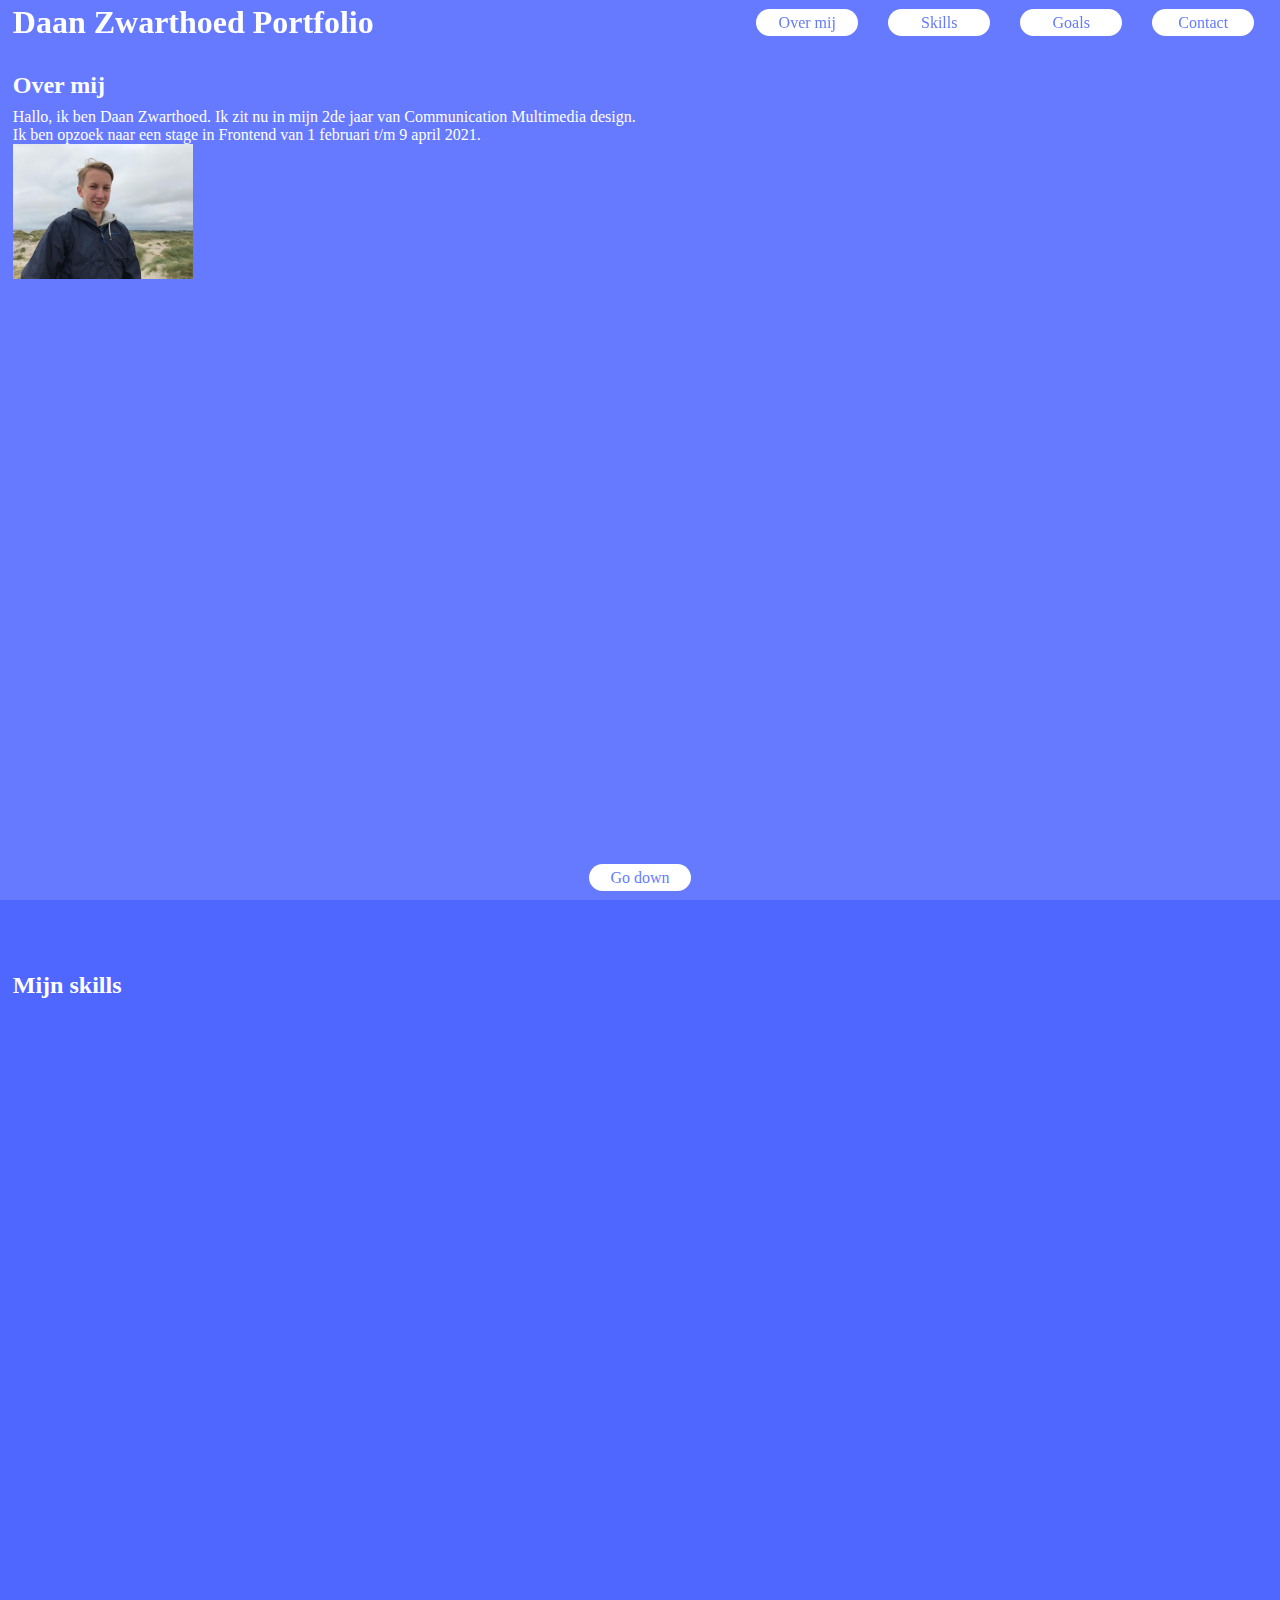
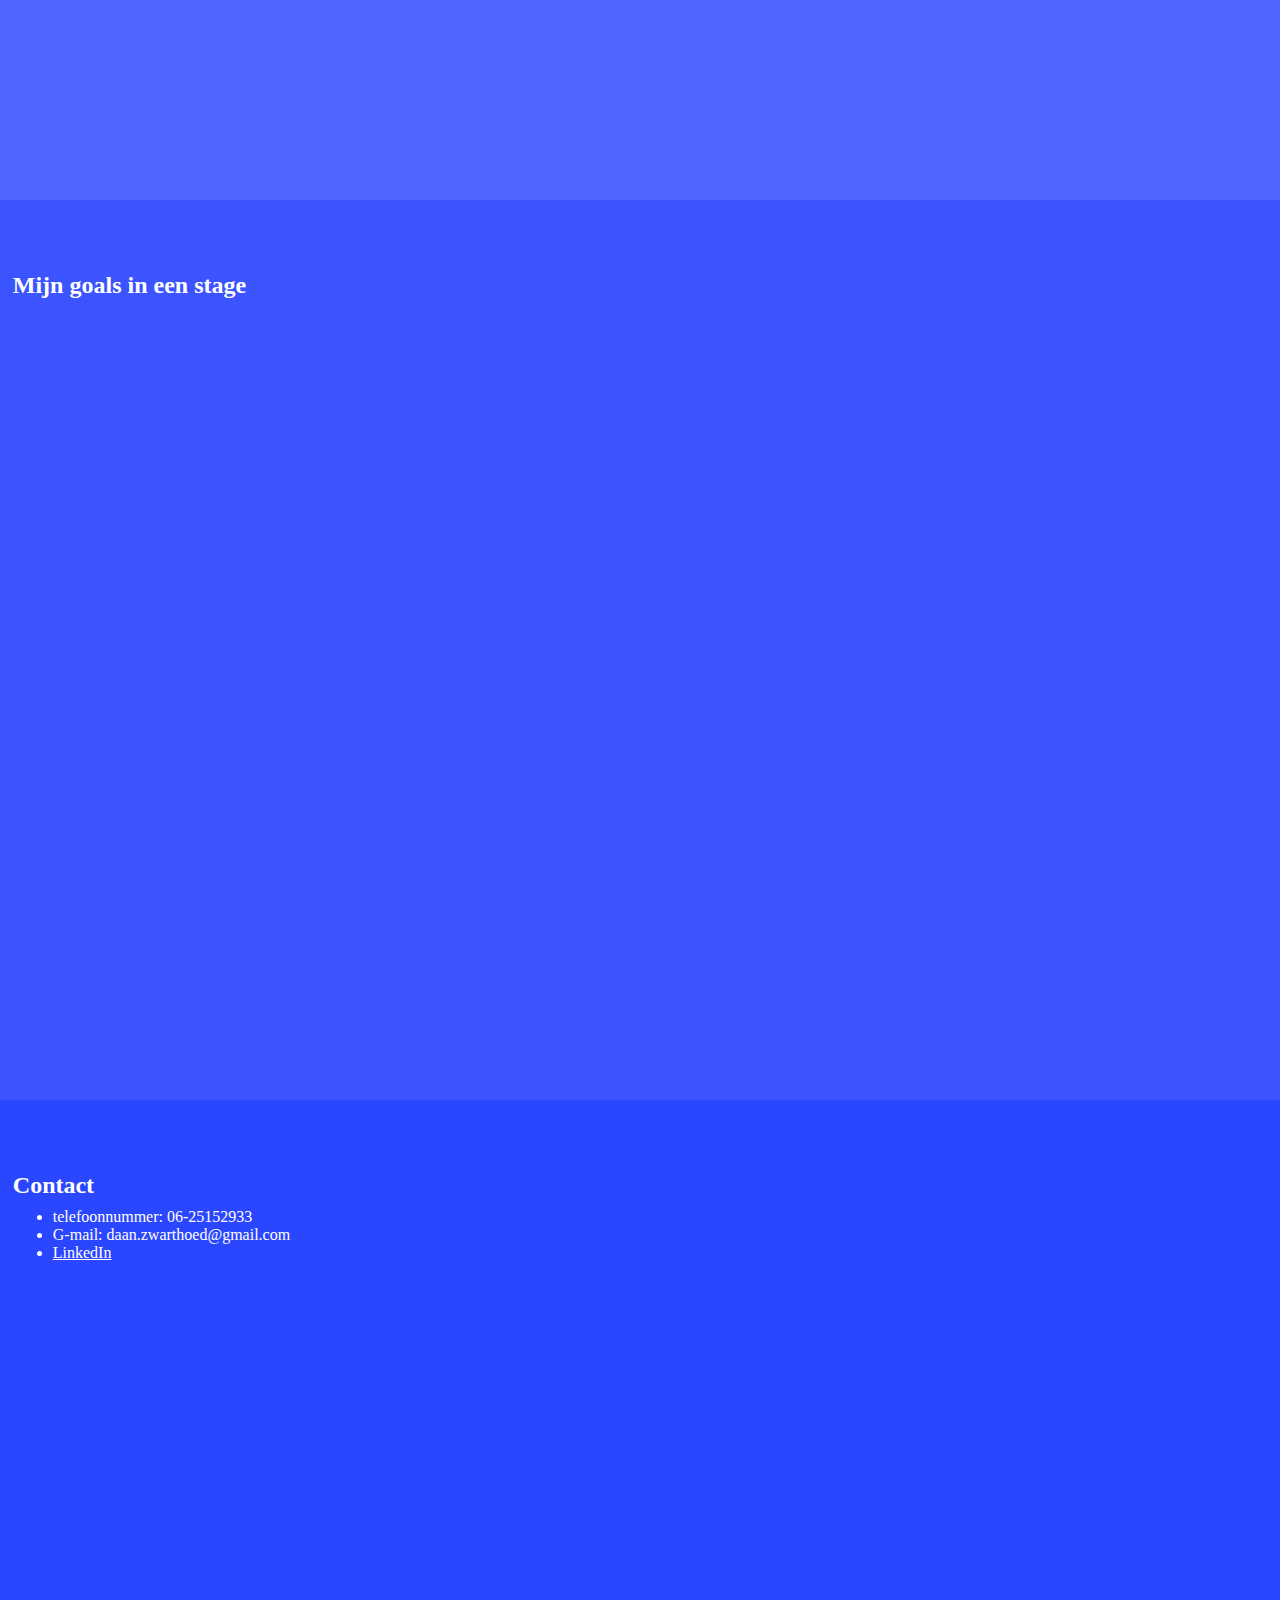
==== index.html @ 3ec0facb "Add files via upload" ====
<!DOCTYPE html>
<html lang="nl">

<head>
  <meta charset="UTF-8">
  <title>Home pagina portfolio</title>
  <link rel="stylesheet" href="css/css.css">
</head>




<body>

  <!-- Begin header -->
  <header>
    <h1>Daan Zwarthoed Portfolio</h1>
    <nav>
      <ul class="navigatie">
        <li class='linkOverMij'>Over mij</li>

        <li class='linkSkills'>Skills</li>

        <li class='linkGoals'>Goals</li>

        <li class='linkContact'>Contact</li>
      </ul>
    </nav>

  </header>

  <!-- Einde header -->

  <!-- Begin main -->
  <main>
    <div class="overMij">
      <div>
        <h2>Over mij</h2>
        <p>Hallo, ik ben Daan Zwarthoed. Ik zit nu in mijn 2de jaar van Communication Multimedia design.
          Ik ben opzoek naar een stage in Frontend van 1 februari t/m 9 april 2021.</p>
      </div>
      <div>
        <img src="images/portfolio-foto.jpg" alt="Foto van Daan Zwarthoed van zomervakantie 2020">
      </div>
    </div>

    <div class="skills">
      <h2>Mijn skills</h2>

    </div>

    <div class="goals">
      <h2>Mijn goals in een stage</h2>
    </div>

    <div class="contact">
      <h2>Contact</h2>

      <ul>
        <li>telefoonnummer: 06-25152933</li>
        <li>G-mail: daan.zwarthoed@gmail.com</li>
        <li><a href="https://www.linkedin.com/in/daan-zwarthoed-1853421bb">LinkedIn</a></li>
      </ul>

    </div>
  </main>
  <!-- Einde header -->

  <!-- Begin footer -->

  <footer>
    <p class="goDown">go down</p>
  </footer>

  <!-- Einde footer -->

</body>

<script src="js/js.js"></script>

</html>
---- css/css.css ----
/*begin algemeen*/
*,
html {
    box-sizing: border-box;
    margin: 0;
color: white;
}

header, footer{
  position: fixed;
  height: 5vh;
  width: 100vw;
}




/*Einde algemeen*/

/* begin header */

header{
  top: 0;
   padding: 1vw;
   padding-left: 1vw;
   display: flex;
   justify-content: space-between;
   align-items: center;
}

nav li{
  display: inline-flex;
  justify-content: center;
    align-items: center;
    background-color: white;
    width: 8vw;
    border-radius: 10vw;
    margin: 1vw;
    height: 3vh;
    color: #667aff;
}

/* einde header */


/* begin div */

main > div {
  padding: 1vw;
  padding-top: 8vh;
  padding-bottom: 8vh;
  height: 100vh;
}

div h2{
  margin-bottom: 1vh;
}

.overMij {
    background-color: #667aff;
}

.skills {
  background-color: #4f66ff;

}

.goals{
  background-color: #3b54ff;

}

.contact{
background-color: #2b46ff;
}

/* einde div */

/* begin over mij */
.overmij{
  display: flex;
  flex-direction: row;
}

.overMij div{
  width: 49vw;
}

.overMij img{
  width: 20vh;
}

/* einde over mij */
/* begin footer */
footer{
  display: flex;
  justify-content: center;
  align-items: center;
  bottom:0;
}

footer p{
  background-color: white;
  width: 8vw;
  border-radius: 10vw;
  margin: 1vw;
  height: 3vh;
  display: flex;
  justify-content: center;
    align-items: center;
}

/* einde footer */

/* begin actief verandert */
.actief{
  color: black;
}

.kleurOverMij{
color: #667aff;
}

.kleurSkills{
color: #4f66ff;
}

.kleurGoals{
color: #3b54ff;
}

.kleurContact{
  color: #2b46ff;
}

/* einde actief verandert */
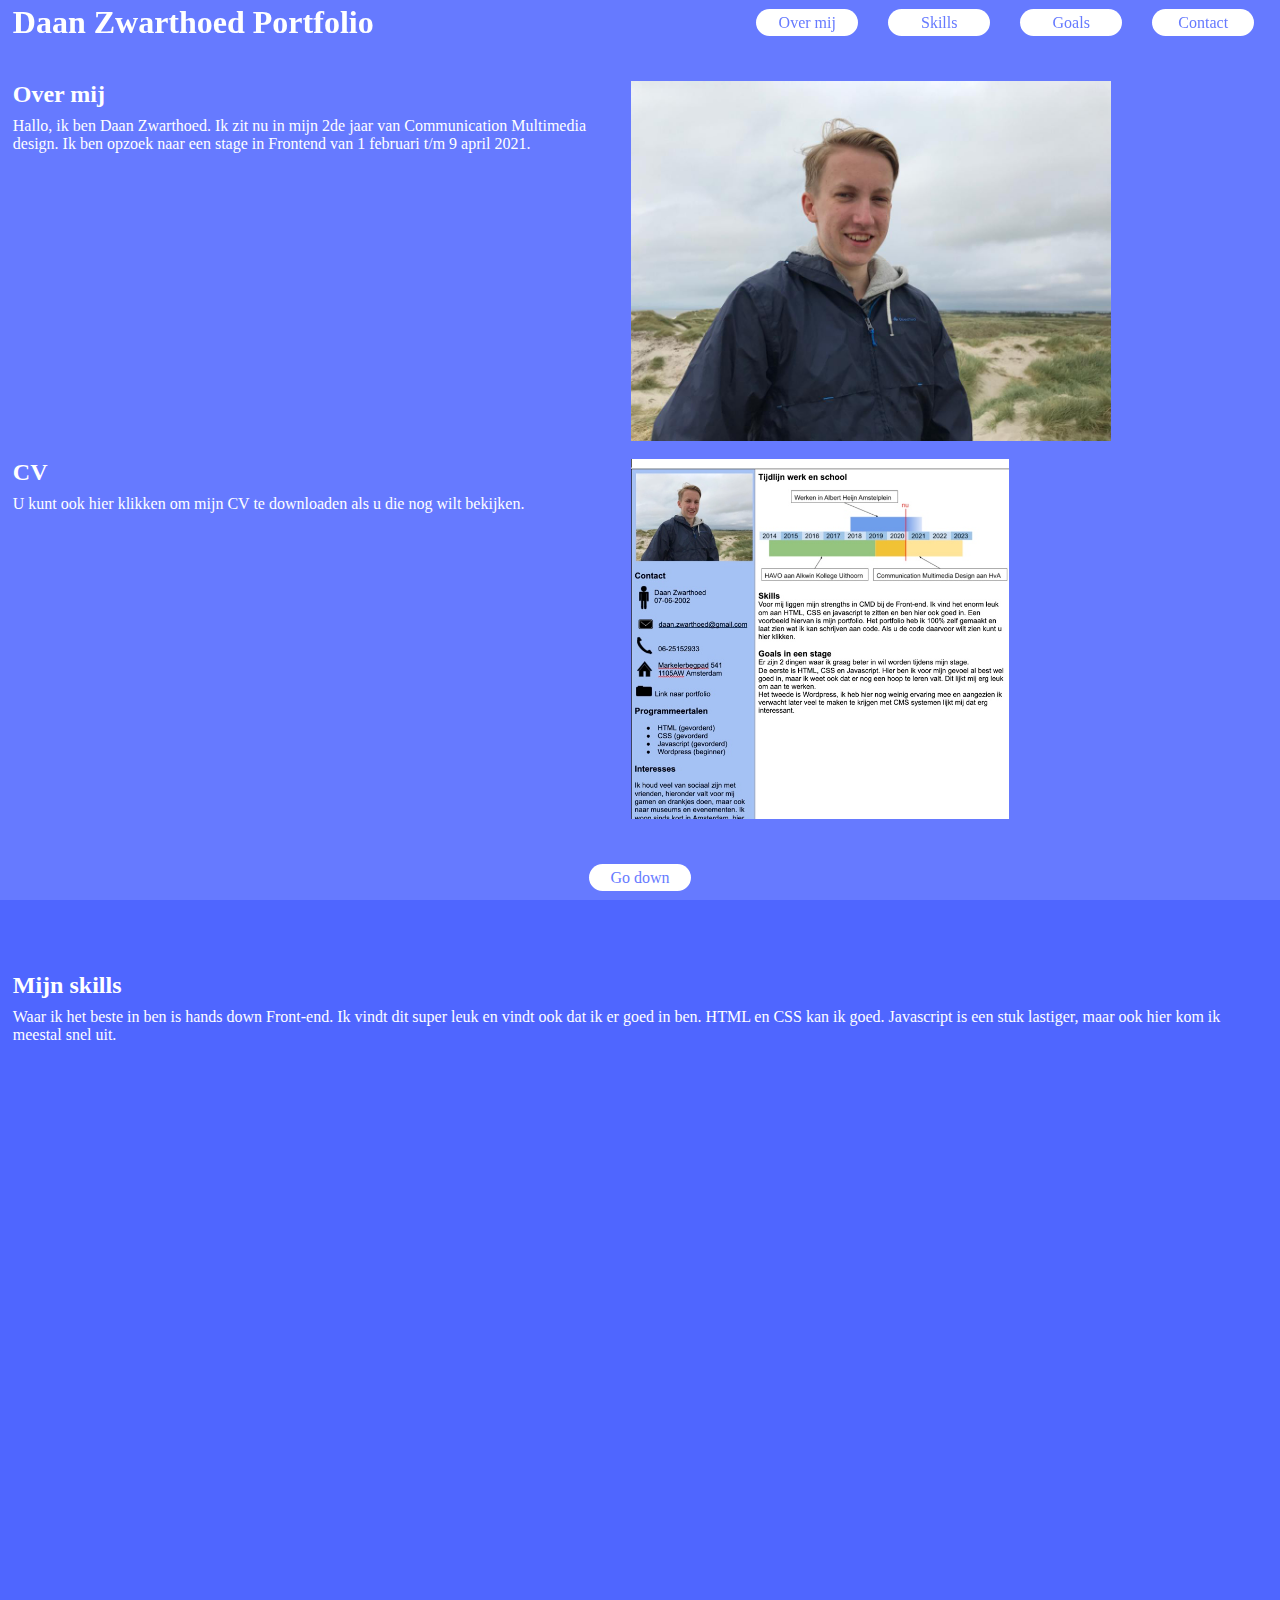
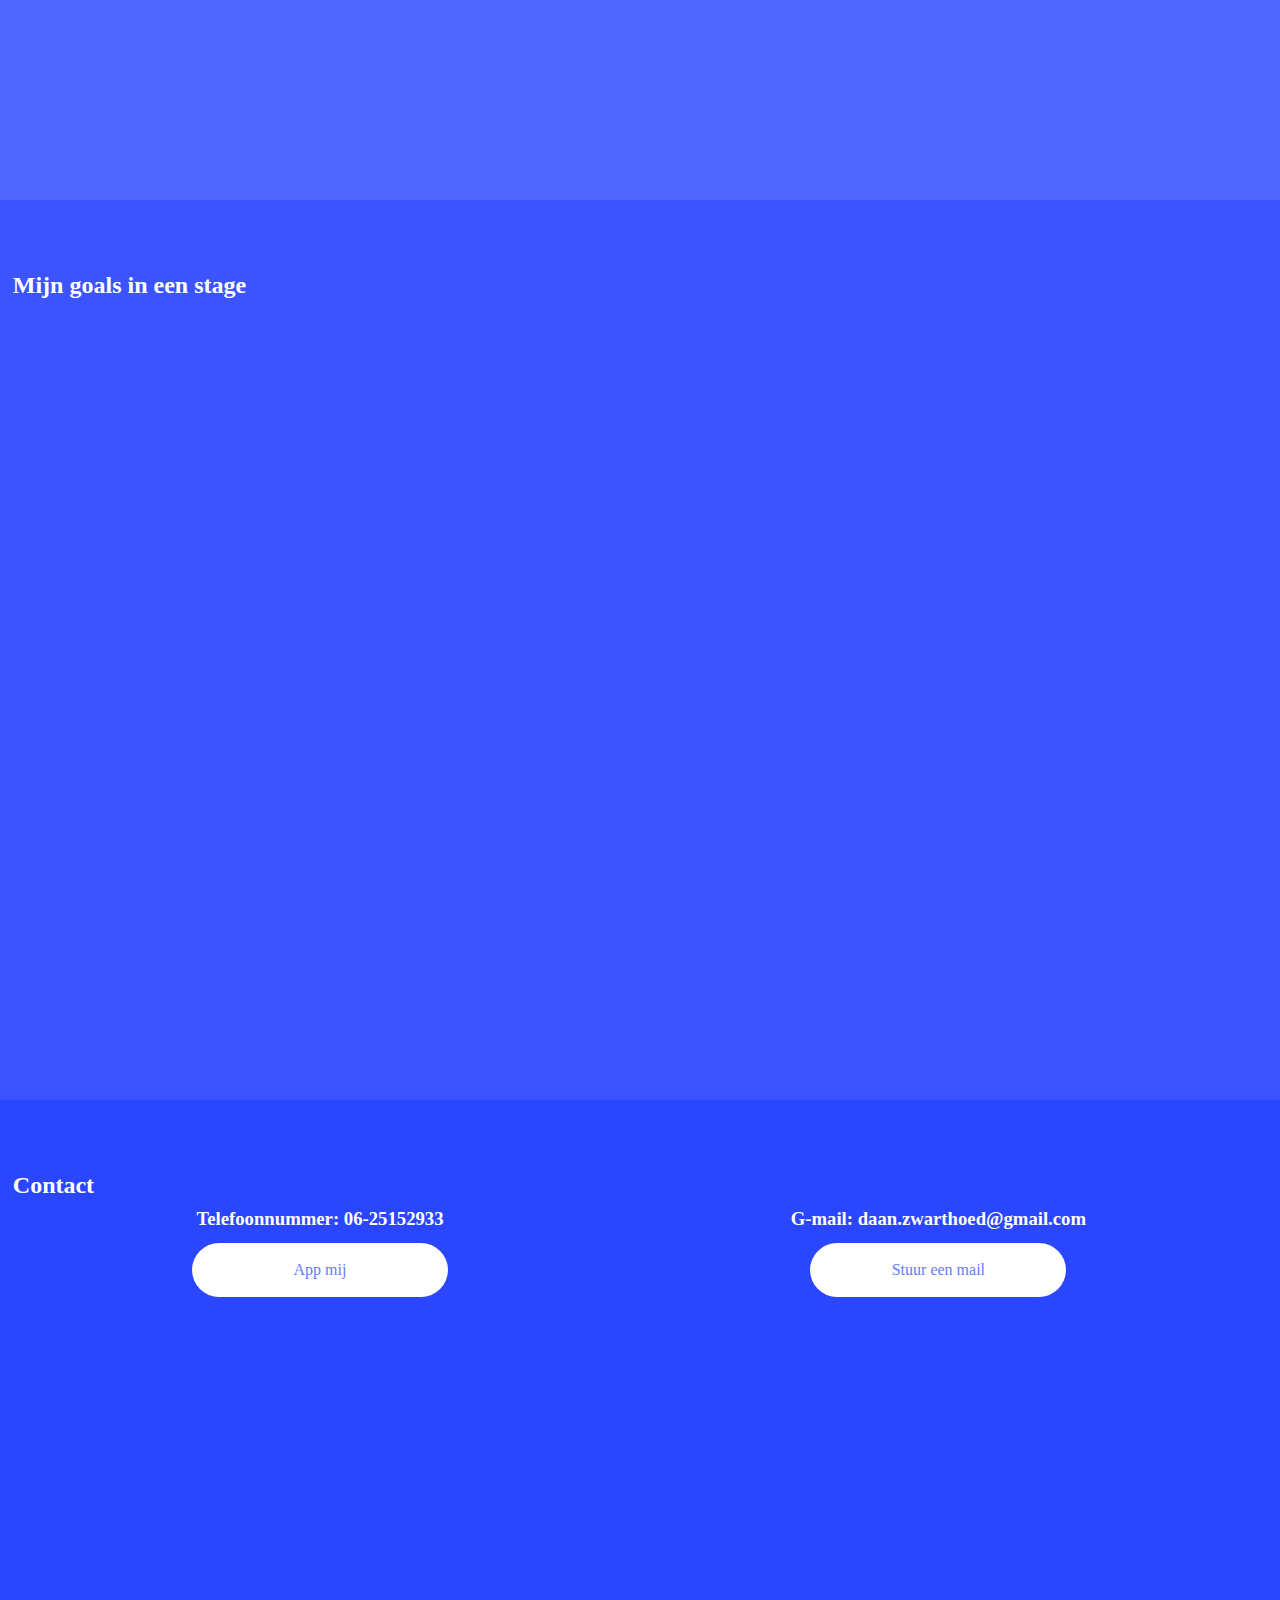
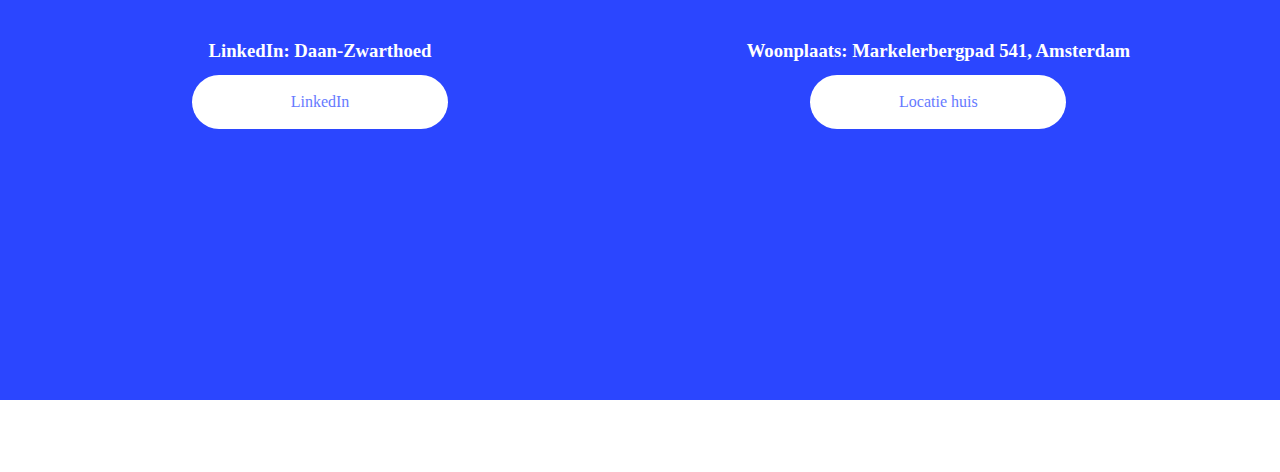
==== commit a05324a1: "Add files via upload" ====
--- a/index.html
+++ b/index.html
@@ -34,19 +34,29 @@
   <!-- Begin main -->
   <main>
     <div class="overMij">
-      <div>
-        <h2>Over mij</h2>
-        <p>Hallo, ik ben Daan Zwarthoed. Ik zit nu in mijn 2de jaar van Communication Multimedia design.
-          Ik ben opzoek naar een stage in Frontend van 1 februari t/m 9 april 2021.</p>
-      </div>
-      <div>
+      <span>
+        <article>
+          <h2>Over mij</h2>
+          <p>Hallo, ik ben Daan Zwarthoed. Ik zit nu in mijn 2de jaar van Communication Multimedia design.
+            Ik ben opzoek naar een stage in Frontend van 1 februari t/m 9 april 2021.</p>
+        </article>
+      </span>
+      <span>
         <img src="images/portfolio-foto.jpg" alt="Foto van Daan Zwarthoed van zomervakantie 2020">
-      </div>
+      </span>
+      <span>
+        <article>
+          <h2>CV</h2>
+          <p>U kunt ook hier klikken om mijn CV te downloaden als u die nog wilt bekijken.</p>
+        </article>
+
+      </span>
+      <span><img src="images/portfolioZelf.jpg"></span>
     </div>
 
     <div class="skills">
       <h2>Mijn skills</h2>
-
+      <p>Waar ik het beste in ben is hands down Front-end. Ik vindt dit super leuk en vindt ook dat ik er goed in ben. HTML en CSS kan ik goed. Javascript is een stuk lastiger, maar ook hier kom ik meestal snel uit.</p>
     </div>
 
     <div class="goals">
@@ -55,12 +65,22 @@
 
     <div class="contact">
       <h2>Contact</h2>
+<span>
+  <h3>Telefoonnummer: 06-25152933</h3>
+<a href="https://wa.link/ng2u4o" target="_blank">App mij</a>
 
-      <ul>
-        <li>telefoonnummer: 06-25152933</li>
-        <li>G-mail: daan.zwarthoed@gmail.com</li>
-        <li><a href="https://www.linkedin.com/in/daan-zwarthoed-1853421bb">LinkedIn</a></li>
-      </ul>
+</span>
+<span>
+  <h3>G-mail: daan.zwarthoed@gmail.com</h3>
+  <a href="mailto:daan.zwarthoed@gmail.com">Stuur een mail</a>
+</span>
+<span>
+  <h3>LinkedIn: Daan-Zwarthoed</h3>
+  <a href="https://www.linkedin.com/in/daan-zwarthoed-1853421bb" target="_blank">LinkedIn</a></span>
+<span>
+  <h3>Woonplaats: Markelerbergpad 541, Amsterdam</h3>
+  <a href="https://www.google.com/maps/place/OurDomain+Amsterdam+South+East/@52.2975543,4.9556101,17z/data=!3m1!4b1!4m5!3m4!1s0x47c60beff7edc3e5:0x28f848dd6a9cc4a!8m2!3d52.2975543!4d4.9577988" target="_blank">Locatie huis</a>
+</span>
 
     </div>
   </main>
--- a/css/css.css
+++ b/css/css.css
@@ -1,105 +1,117 @@
 /*begin algemeen*/
 *,
 html {
-    box-sizing: border-box;
-    margin: 0;
-color: white;
+  box-sizing: border-box;
+  margin: 0;
+  color: white;
 }
 
-header, footer{
+header, footer {
   position: fixed;
   height: 5vh;
   width: 100vw;
 }
 
-
-
-
 /*Einde algemeen*/
-
 /* begin header */
-
-header{
+header {
   top: 0;
-   padding: 1vw;
-   padding-left: 1vw;
-   display: flex;
-   justify-content: space-between;
-   align-items: center;
+  padding: 1vw;
+  padding-left: 1vw;
+  display: flex;
+  justify-content: space-between;
+  align-items: center;
 }
 
-nav li{
+nav li {
   display: inline-flex;
   justify-content: center;
-    align-items: center;
-    background-color: white;
-    width: 8vw;
-    border-radius: 10vw;
-    margin: 1vw;
-    height: 3vh;
-    color: #667aff;
+  align-items: center;
+  background-color: white;
+  width: 8vw;
+  border-radius: 10vw;
+  margin: 1vw;
+  height: 3vh;
+  color: #667aff;
 }
 
 /* einde header */
-
-
 /* begin div */
-
-main > div {
+main>div {
   padding: 1vw;
   padding-top: 8vh;
   padding-bottom: 8vh;
   height: 100vh;
 }
 
-div h2{
+div h2 {
   margin-bottom: 1vh;
 }
 
 .overMij {
-    background-color: #667aff;
+  background-color: #667aff;
 }
 
 .skills {
   background-color: #4f66ff;
-
 }
 
-.goals{
+.goals {
   background-color: #3b54ff;
-
 }
 
-.contact{
-background-color: #2b46ff;
+.contact {
+  background-color: #2b46ff;
 }
 
 /* einde div */
-
 /* begin over mij */
-.overmij{
-  display: flex;
-  flex-direction: row;
+.overMij span {
+  display: inline-flex;
+  vertical-align: top;
+  width: 48vw;
+  margin-bottom: 1vh;
+  margin-top: 1vh;
 }
 
-.overMij div{
-  width: 49vw;
-}
-
-.overMij img{
-  width: 20vh;
+.overMij img {
+  height: 40vh;
 }
 
 /* einde over mij */
-/* begin footer */
-footer{
+/* begin contact */
+.contact span {
+  display: inline-flex;
+  flex-direction: column;
+  align-items: center;
+  vertical-align: top;
+  width: 48vw;
+  height: 48vh;
+}
+
+.contact span a {
   display: flex;
   justify-content: center;
   align-items: center;
-  bottom:0;
+  background-color: white;
+  width: 20vw;
+  border-radius: 10vw;
+  margin: 1vw;
+  height: 6vh;
+  color: #667aff;
+  text-decoration: none;
 }
 
-footer p{
+/* einde contact */
+/* begin footer */
+footer {
+  display: flex;
+  justify-content: center;
+  align-items: center;
+  bottom: 0;
+}
+
+footer p {
   background-color: white;
   width: 8vw;
   border-radius: 10vw;
@@ -107,29 +119,28 @@
   height: 3vh;
   display: flex;
   justify-content: center;
-    align-items: center;
+  align-items: center;
 }
 
 /* einde footer */
-
 /* begin actief verandert */
-.actief{
+.actief {
   color: black;
 }
 
-.kleurOverMij{
-color: #667aff;
+.kleurOverMij {
+  color: #667aff;
 }
 
-.kleurSkills{
-color: #4f66ff;
+.kleurSkills {
+  color: #4f66ff;
 }
 
-.kleurGoals{
-color: #3b54ff;
+.kleurGoals {
+  color: #3b54ff;
 }
 
-.kleurContact{
+.kleurContact {
   color: #2b46ff;
 }
 
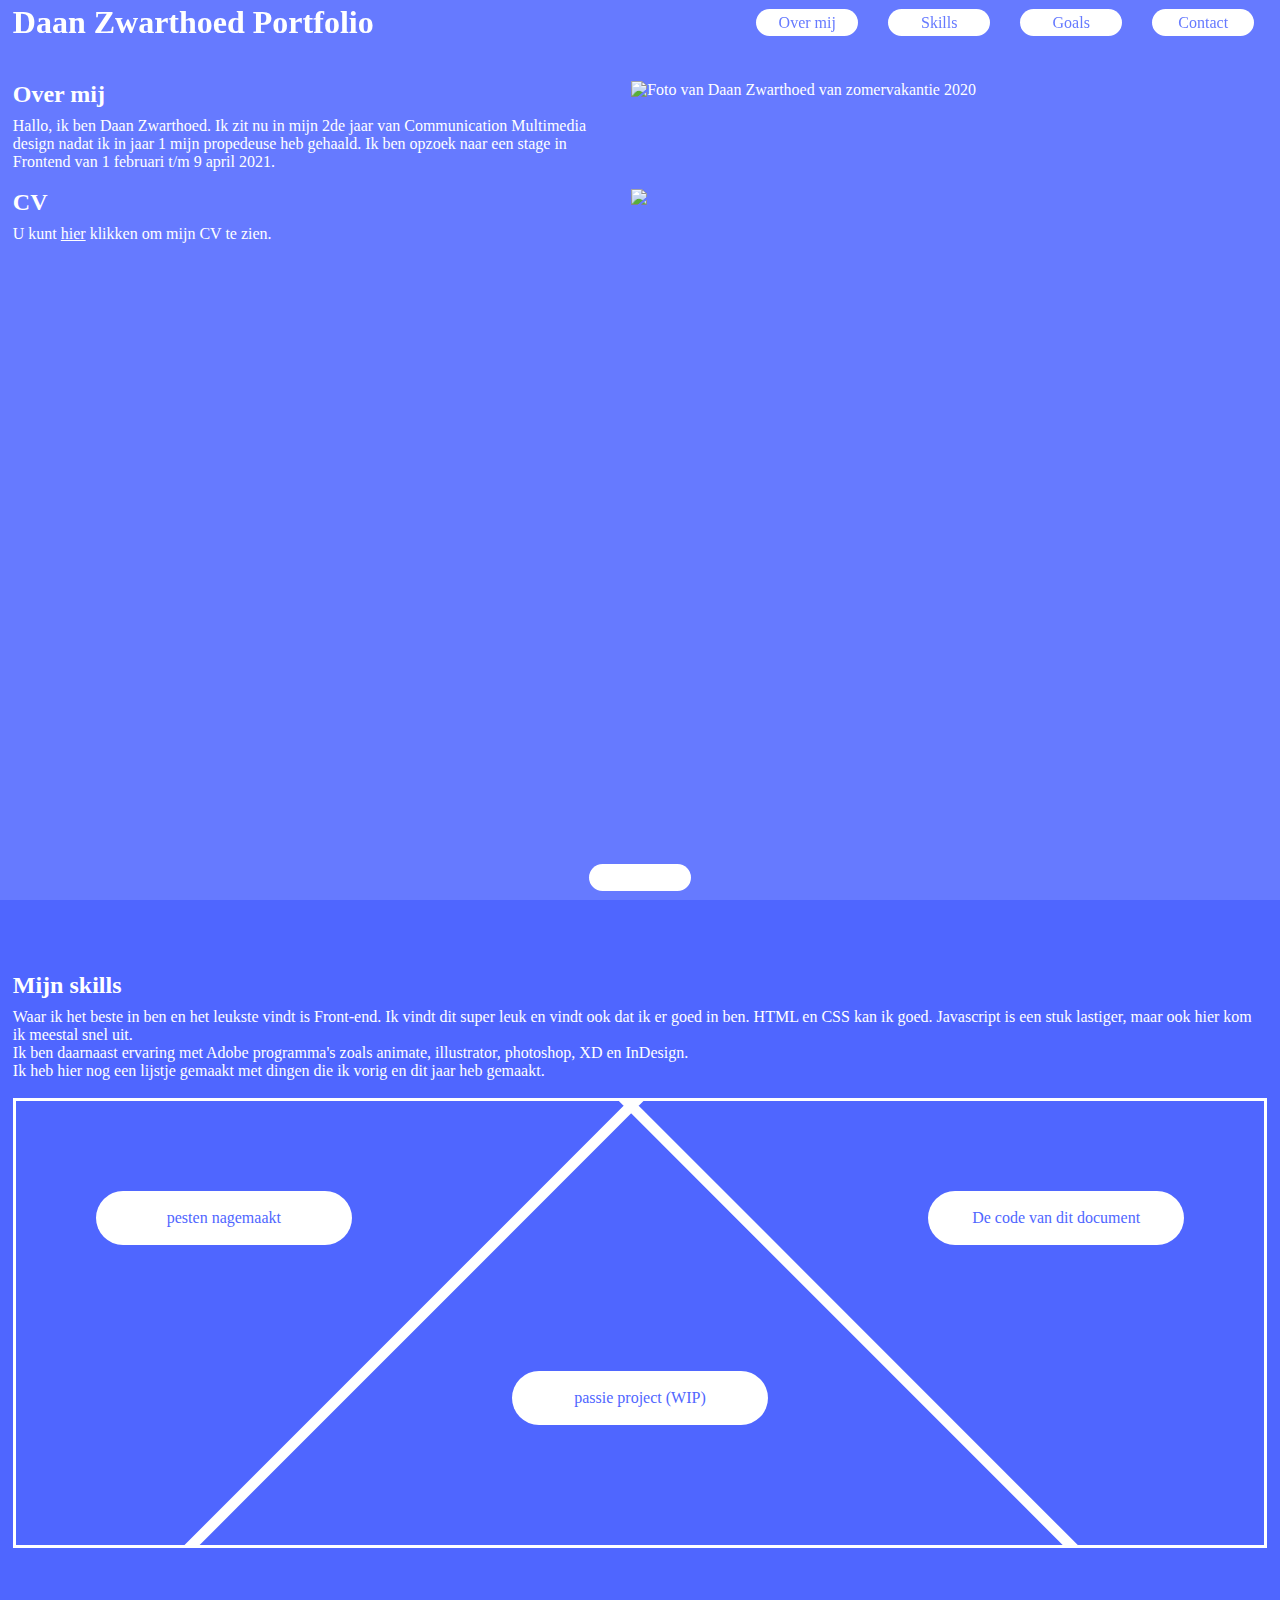
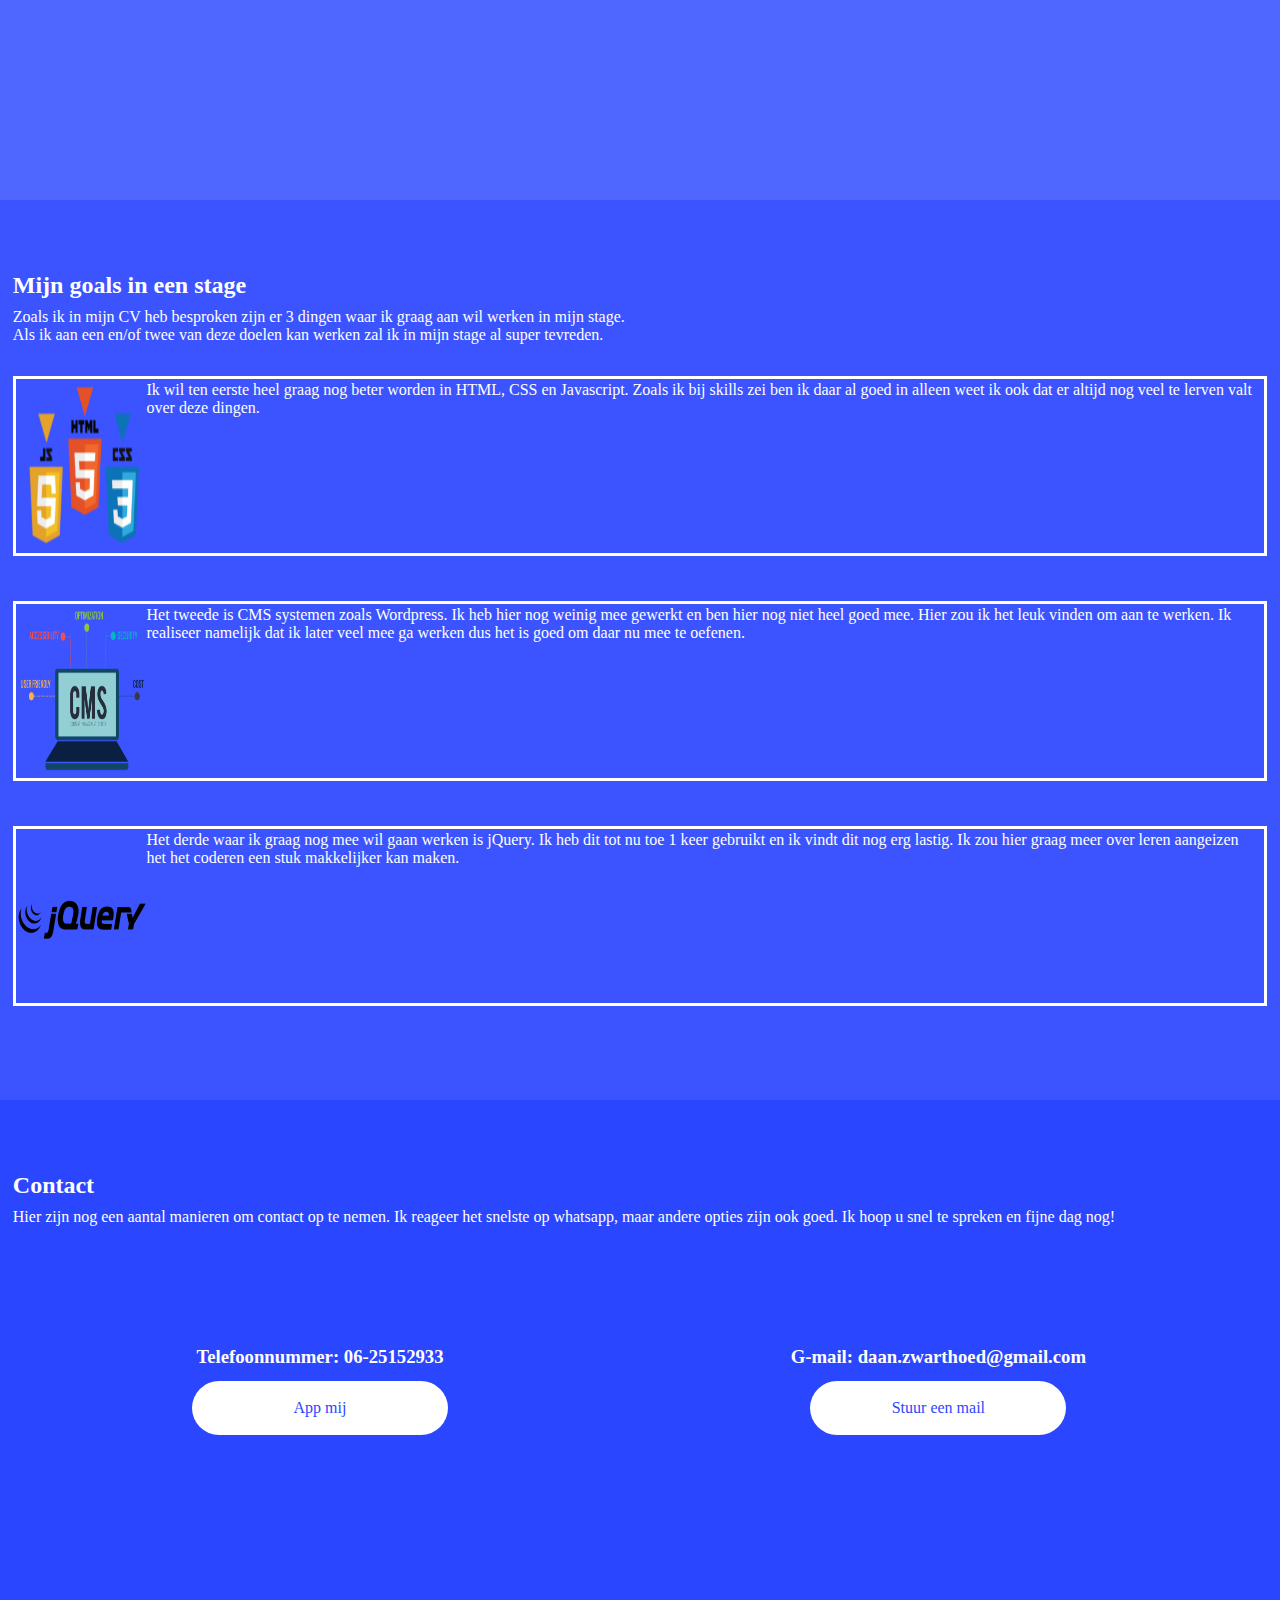
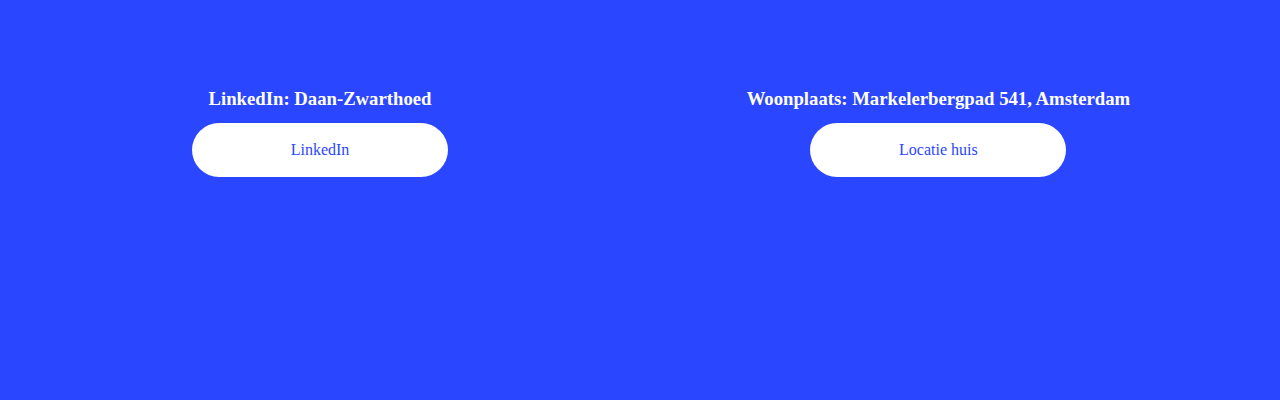
==== commit 33d3d211: "Add files via upload" ====
--- a/index.html
+++ b/index.html
@@ -10,7 +10,7 @@
 
 
 
-<body>
+<body class=''>
 
   <!-- Begin header -->
   <header>
@@ -33,11 +33,13 @@
 
   <!-- Begin main -->
   <main>
+
+    <!-- Begin over mij -->
     <div class="overMij">
       <span>
         <article>
           <h2>Over mij</h2>
-          <p>Hallo, ik ben Daan Zwarthoed. Ik zit nu in mijn 2de jaar van Communication Multimedia design.
+          <p>Hallo, ik ben Daan Zwarthoed. Ik zit nu in mijn 2de jaar van Communication Multimedia design nadat ik in jaar 1 mijn propedeuse heb gehaald.
             Ik ben opzoek naar een stage in Frontend van 1 februari t/m 9 april 2021.</p>
         </article>
       </span>
@@ -47,42 +49,88 @@
       <span>
         <article>
           <h2>CV</h2>
-          <p>U kunt ook hier klikken om mijn CV te downloaden als u die nog wilt bekijken.</p>
+          <p>U kunt <a href="images/portfolioZelf.jpg" target="_blank">hier</a> klikken om mijn CV te zien.</p>
         </article>
 
       </span>
       <span><img src="images/portfolioZelf.jpg"></span>
     </div>
 
+    <!-- einde over mij -->
+
+
+    <!-- begin skills -->
+
     <div class="skills">
       <h2>Mijn skills</h2>
-      <p>Waar ik het beste in ben is hands down Front-end. Ik vindt dit super leuk en vindt ook dat ik er goed in ben. HTML en CSS kan ik goed. Javascript is een stuk lastiger, maar ook hier kom ik meestal snel uit.</p>
+      <p>Waar ik het beste in ben en het leukste vindt is Front-end. Ik vindt dit super leuk en vindt ook dat ik er goed in ben. HTML en CSS kan ik goed. Javascript is een stuk lastiger, maar ook hier kom ik meestal snel uit.</p>
+      <p>Ik ben daarnaast ervaring met Adobe programma's zoals animate, illustrator, photoshop, XD en InDesign. </p>
+      <p>Ik heb hier nog een lijstje gemaakt met dingen die ik vorig en dit jaar heb gemaakt.</p>
+  <div>
+      <a href="inleidingProgrammerenEindopdracht/pesten.html">pesten nagemaakt</a>
+
+      <a class="yeetusdeltus" href="naar passie project">passie project (WIP)</a>
+
+      <a href='link naar zelfgemaakte kijk naar deze code document'>De code van dit document</a>
+
+  </div>
+
     </div>
 
+    <!-- einde skills -->
+
+    <!-- begin goals -->
+
     <div class="goals">
-      <h2>Mijn goals in een stage</h2>
+      <article>
+        <h2>Mijn goals in een stage</h2>
+        <p>Zoals ik in mijn CV heb besproken zijn er 3 dingen waar ik graag aan wil werken in mijn stage.</p>
+        <p>Als ik aan een en/of twee van deze doelen kan werken zal ik in mijn stage al super tevreden.</p>
+        <ul>
+
+          <li> <img src="images/html-css-js.png" alt=""> Ik wil ten eerste heel graag nog beter worden in HTML, CSS en Javascript. Zoals ik bij skills zei ben ik daar al goed in alleen weet ik ook dat er altijd nog veel te lerven valt over deze dingen.</li>
+          <li> <img src="images/cms.png" alt=""> Het tweede is CMS systemen zoals Wordpress. Ik heb hier nog weinig mee gewerkt en ben hier nog niet heel goed mee. Hier zou ik het leuk vinden om aan te werken. Ik realiseer namelijk dat ik later veel mee ga werken dus het is goed om daar
+            nu mee te oefenen.</li>
+            <li><img src="images/jQuery.webp" alt="">Het derde waar ik graag nog mee wil gaan werken is jQuery. Ik heb dit tot nu toe 1 keer gebruikt en ik vindt dit nog erg lastig. Ik zou hier graag meer over leren aangeizen het het coderen een stuk makkelijker kan maken.</li>
+
+        </ul>
+
+  </article>
+
+
+
+
+
+
+
     </div>
 
+    <!-- einde goals -->
+
+    <!-- begin contact -->
     <div class="contact">
       <h2>Contact</h2>
-<span>
-  <h3>Telefoonnummer: 06-25152933</h3>
-<a href="https://wa.link/ng2u4o" target="_blank">App mij</a>
-
-</span>
-<span>
-  <h3>G-mail: daan.zwarthoed@gmail.com</h3>
-  <a href="mailto:daan.zwarthoed@gmail.com">Stuur een mail</a>
-</span>
-<span>
-  <h3>LinkedIn: Daan-Zwarthoed</h3>
-  <a href="https://www.linkedin.com/in/daan-zwarthoed-1853421bb" target="_blank">LinkedIn</a></span>
-<span>
-  <h3>Woonplaats: Markelerbergpad 541, Amsterdam</h3>
-  <a href="https://www.google.com/maps/place/OurDomain+Amsterdam+South+East/@52.2975543,4.9556101,17z/data=!3m1!4b1!4m5!3m4!1s0x47c60beff7edc3e5:0x28f848dd6a9cc4a!8m2!3d52.2975543!4d4.9577988" target="_blank">Locatie huis</a>
-</span>
+      <p>Hier zijn nog een aantal manieren om contact op te nemen. Ik reageer het snelste op whatsapp, maar andere opties zijn ook goed. Ik hoop u snel te spreken en fijne dag nog!</p>
+      <span>
+        <h3>Telefoonnummer: 06-25152933</h3>
+        <a href="https://wa.link/ng2u4o" target="_blank">App mij</a>
+      </span>
+      <span>
+        <h3>G-mail: daan.zwarthoed@gmail.com</h3>
+        <a href="mailto:daan.zwarthoed@gmail.com">Stuur een mail</a>
+      </span>
+      <span>
+        <h3>LinkedIn: Daan-Zwarthoed</h3>
+        <a href="https://www.linkedin.com/in/daan-zwarthoed-1853421bb" target="_blank">LinkedIn</a>
+      </span>
+      <span>
+        <h3>Woonplaats: Markelerbergpad 541, Amsterdam</h3>
+        <a href="https://www.google.com/maps/place/OurDomain+Amsterdam+South+East/@52.2975543,4.9556101,17z/data=!3m1!4b1!4m5!3m4!1s0x47c60beff7edc3e5:0x28f848dd6a9cc4a!8m2!3d52.2975543!4d4.9577988" target="_blank">Locatie huis</a>
+      </span>
 
     </div>
+
+    <!-- einde contact -->
   </main>
   <!-- Einde header -->
 
--- a/css/css.css
+++ b/css/css.css
@@ -75,18 +75,83 @@
 }
 
 .overMij img {
-  height: 40vh;
+  max-height: 40vh;
+  max-width: 40vw;
 }
 
 /* einde over mij */
+/* begin skills */
+.skills>div {
+  border-style: solid;
+  border-color: white;
+  display: flex;
+  width: 98vw;
+  height: 50vh;
+  justify-content: space-around;
+  background-image: url('../images/tekeningVorm.svg');
+  background-repeat: no-repeat;
+  background-size: 98vw;
+  margin-top: 2vh;
+}
+
+
+.skills a {
+  display: flex;
+  justify-content: center;
+  align-items: center;
+  background-color: white;
+  width: 20vw;
+  border-radius: 10vw;
+  margin: 1vw;
+  height: 6vh;
+  color: #4f66ff;
+  text-decoration: none;
+  margin-top: 10vh;
+}
+
+.yeetusdeltus{
+  margin-top: 30vh !important;
+}
+
+
+/* einde skills */
+/* begin goals*/
+.goals article ul {
+  margin-top: 1vh;
+  height: 75vh;
+  display: flex;
+  flex-direction: column;
+  justify-content: space-around;
+}
+
+.goals article li {
+  display: inline-flex;
+  border-style: solid;
+  border-color: white;
+  width: 98vw;
+  height: 20vh;
+  padding: 0.3vh
+}
+
+.goals article img {
+  display: inline-flex;
+  width: 10vw;
+}
+
+.goals ul {
+  padding-left: 0;
+}
+
+/* einde goals */
 /* begin contact */
 .contact span {
   display: inline-flex;
   flex-direction: column;
   align-items: center;
+  justify-content: center;
   vertical-align: top;
   width: 48vw;
-  height: 48vh;
+  height: 38vh;
 }
 
 .contact span a {
@@ -98,7 +163,7 @@
   border-radius: 10vw;
   margin: 1vw;
   height: 6vh;
-  color: #667aff;
+  color: #2b46ff;
   text-decoration: none;
 }
 
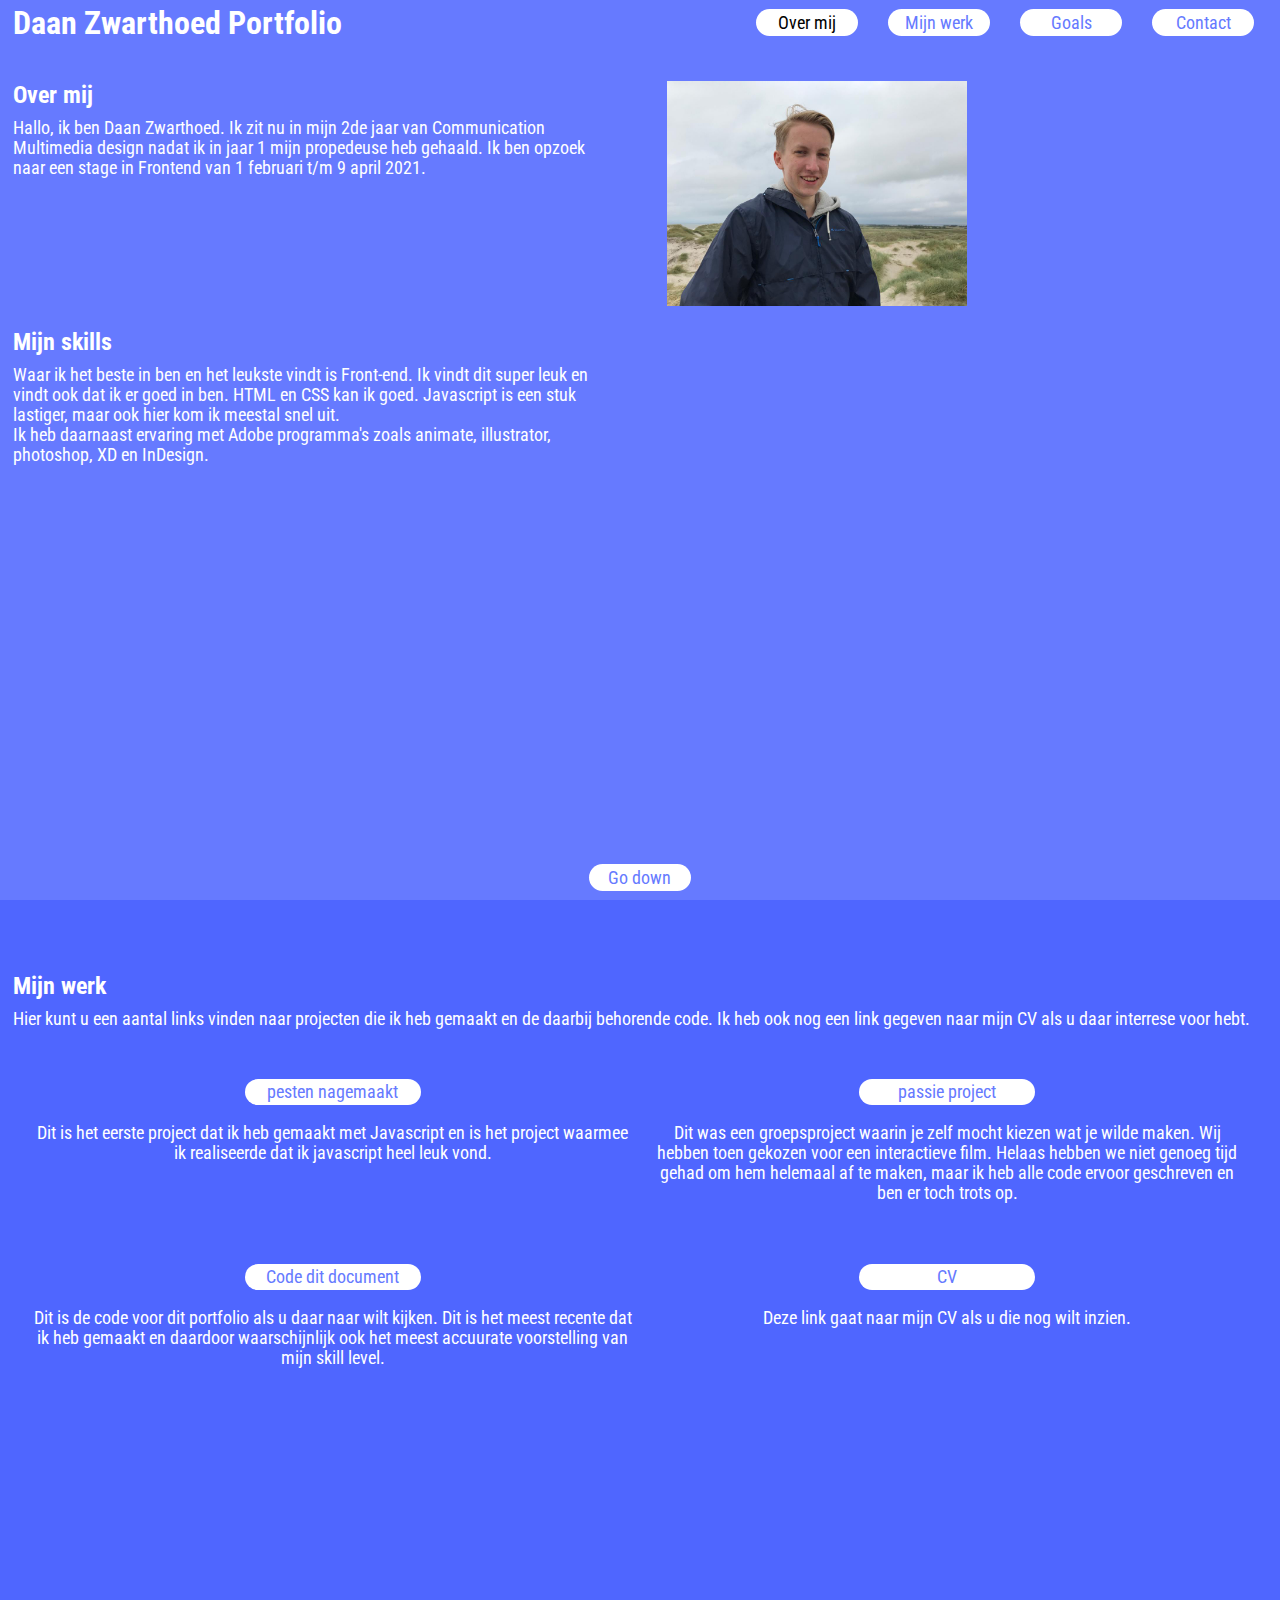
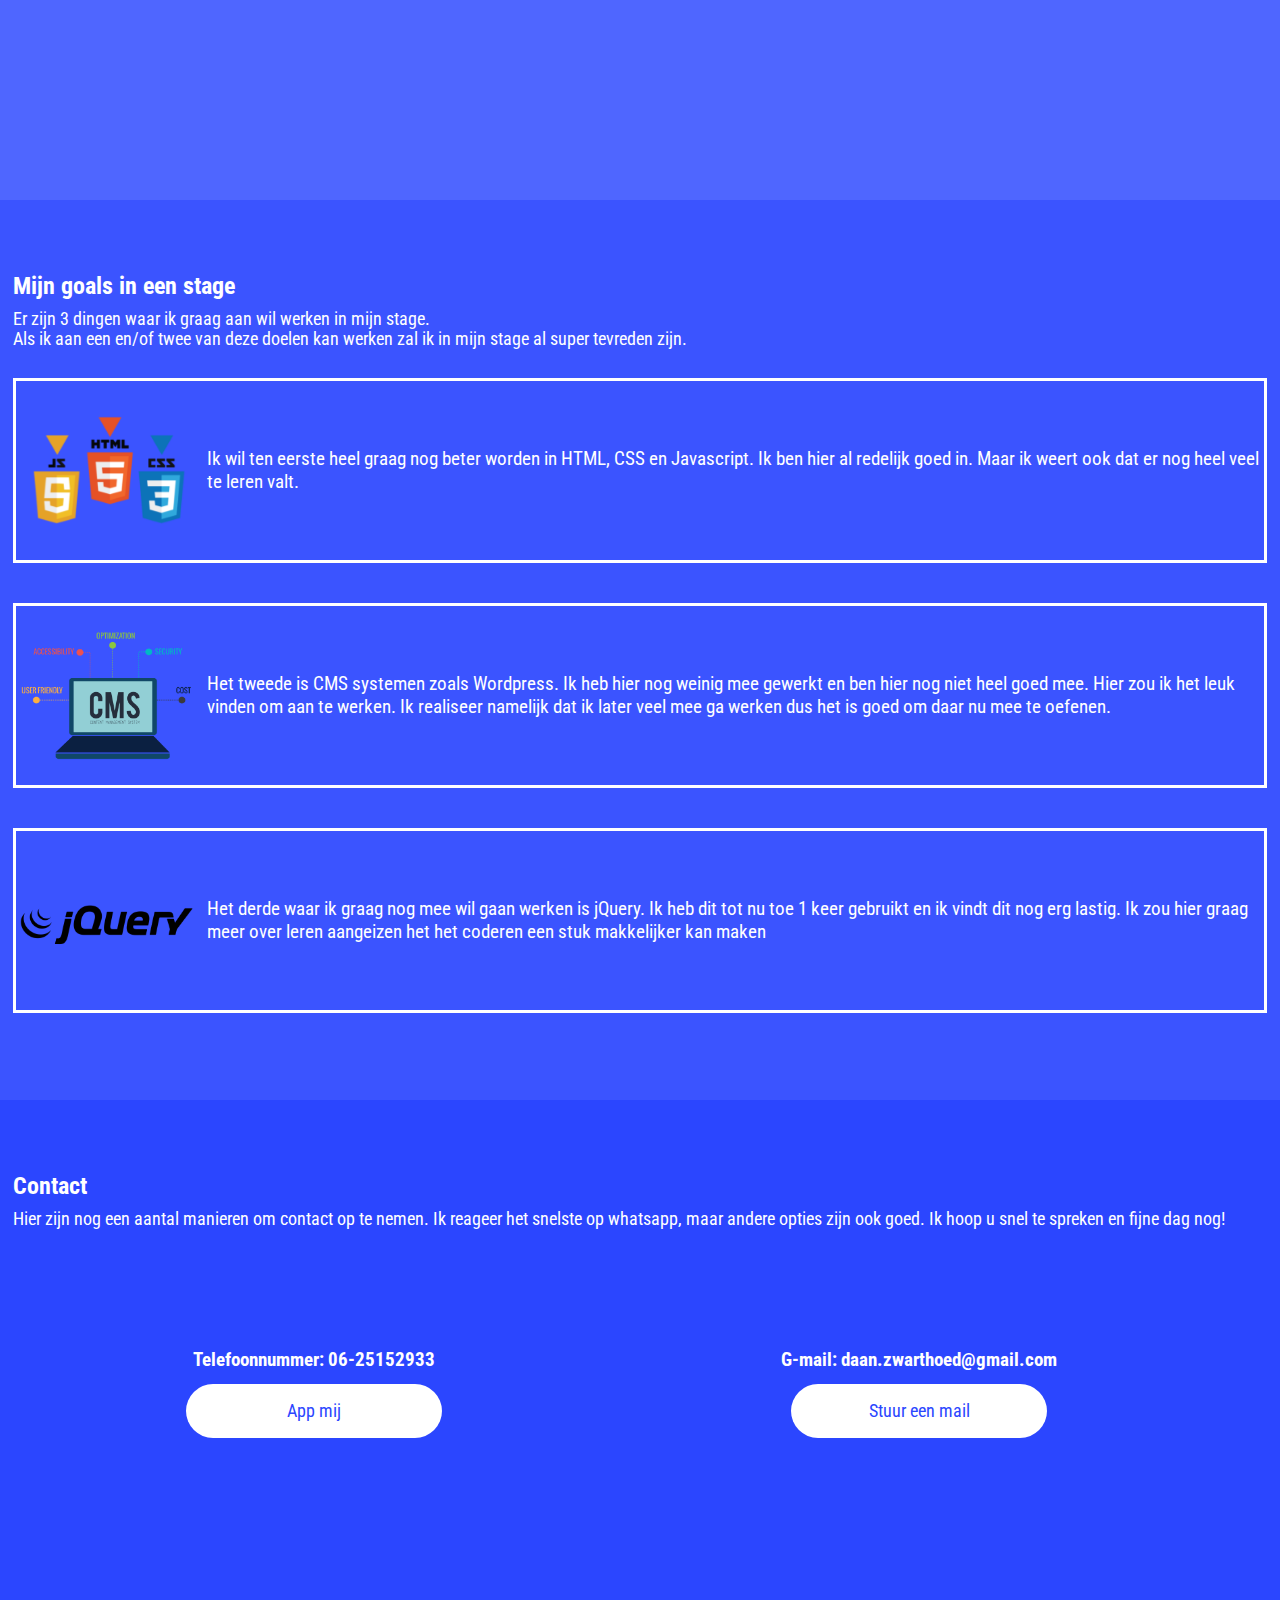
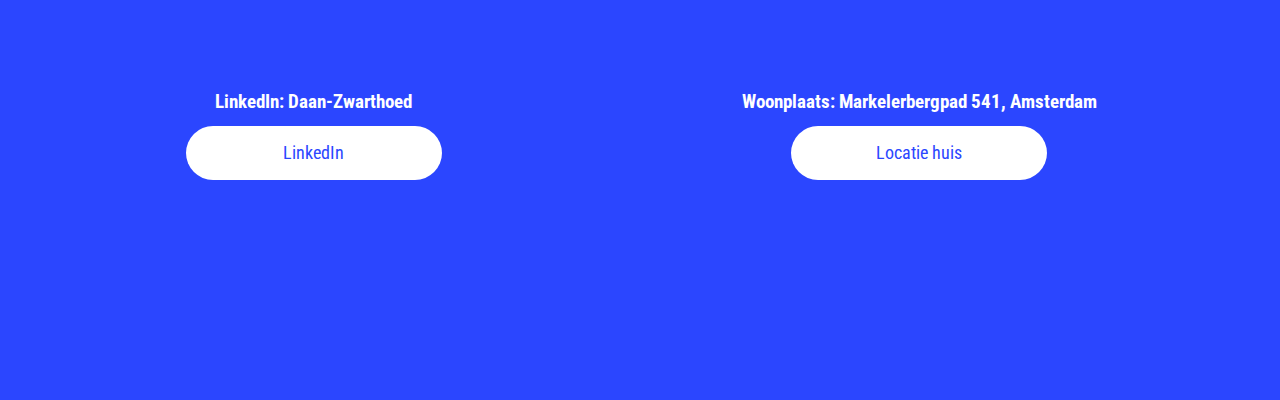
==== commit 7e3f23f9: "Add files via upload" ====
--- a/index.html
+++ b/index.html
@@ -5,6 +5,8 @@
   <meta charset="UTF-8">
   <title>Home pagina portfolio</title>
   <link rel="stylesheet" href="css/css.css">
+  <link rel="preconnect" href="https://fonts.gstatic.com">
+  <link href="https://fonts.googleapis.com/css2?family=Roboto+Condensed&display=swap" rel="stylesheet">
 </head>
 
 
@@ -13,13 +15,13 @@
 <body class=''>
 
   <!-- Begin header -->
-  <header>
+  <header class="">
     <h1>Daan Zwarthoed Portfolio</h1>
     <nav>
       <ul class="navigatie">
         <li class='linkOverMij'>Over mij</li>
 
-        <li class='linkSkills'>Skills</li>
+        <li class='linkMijnWerk'>Mijn werk</li>
 
         <li class='linkGoals'>Goals</li>
 
@@ -43,59 +45,79 @@
             Ik ben opzoek naar een stage in Frontend van 1 februari t/m 9 april 2021.</p>
         </article>
       </span>
+
       <span>
         <img src="images/portfolio-foto.jpg" alt="Foto van Daan Zwarthoed van zomervakantie 2020">
       </span>
-      <span>
-        <article>
-          <h2>CV</h2>
-          <p>U kunt <a href="images/portfolioZelf.jpg" target="_blank">hier</a> klikken om mijn CV te zien.</p>
-        </article>
 
-      </span>
-      <span><img src="images/portfolioZelf.jpg"></span>
+      <article>
+        <h2>Mijn skills</h2>
+        <p>Waar ik het beste in ben en het leukste vindt is Front-end. Ik vindt dit super leuk en vindt ook dat ik er goed in ben. HTML en CSS kan ik goed. Javascript is een stuk lastiger, maar ook hier kom ik meestal snel uit.</p>
+        <p>Ik heb daarnaast ervaring met Adobe programma's zoals animate, illustrator, photoshop, XD en InDesign. </p>
+        <div w3-include-html="index.html"></div>
+
+      </article>
+
     </div>
 
     <!-- einde over mij -->
 
 
-    <!-- begin skills -->
+    <!-- begin MijnWerk -->
 
-    <div class="skills">
-      <h2>Mijn skills</h2>
-      <p>Waar ik het beste in ben en het leukste vindt is Front-end. Ik vindt dit super leuk en vindt ook dat ik er goed in ben. HTML en CSS kan ik goed. Javascript is een stuk lastiger, maar ook hier kom ik meestal snel uit.</p>
-      <p>Ik ben daarnaast ervaring met Adobe programma's zoals animate, illustrator, photoshop, XD en InDesign. </p>
-      <p>Ik heb hier nog een lijstje gemaakt met dingen die ik vorig en dit jaar heb gemaakt.</p>
-  <div>
-      <a href="inleidingProgrammerenEindopdracht/pesten.html">pesten nagemaakt</a>
+    <div class="MijnWerk">
+      <h2>Mijn werk</h2>
+      <p>Hier kunt u een aantal links vinden naar projecten die ik heb gemaakt en de daarbij behorende code. Ik heb ook nog een link gegeven naar mijn CV als u daar interrese voor hebt.</p>
+      <div class="links">
+        <span>
+          <a href="inleidingProgrammerenEindopdracht/pesten.html">pesten nagemaakt</a>
+          <p>Dit is het eerste project dat ik heb gemaakt met Javascript en is het project waarmee ik realiseerde dat ik javascript heel leuk vond.</p>
+        </span>
 
-      <a class="yeetusdeltus" href="naar passie project">passie project (WIP)</a>
+        <span>
+          <a href="passieProject/index.html" class="middleLink">passie project</a>
+          <p>Dit was een groepsproject waarin je zelf mocht kiezen wat je wilde maken. Wij hebben toen gekozen voor een interactieve film. Helaas hebben we niet genoeg tijd gehad om hem helemaal af te maken, maar ik heb alle code ervoor geschreven en ben er toch trots op.</p>
+        </span>
 
-      <a href='link naar zelfgemaakte kijk naar deze code document'>De code van dit document</a>
+        <span>
+          <a href='codePortfolio/index.html'>Code dit document</a>
+          <p>Dit is de code voor dit portfolio als u daar naar wilt kijken. Dit is het meest recente dat ik heb gemaakt en daardoor waarschijnlijk ook het meest accuurate voorstelling van mijn skill level.</p>
+        </span>
 
-  </div>
+        <span>
+          <a href="images/cvZelf.pdf">CV</a>
+          <p>Deze link gaat naar mijn CV als u die nog wilt inzien.</p>
 
+        </span>
+      </div>
     </div>
 
-    <!-- einde skills -->
+    <!-- einde MijnWerk -->
 
     <!-- begin goals -->
 
     <div class="goals">
       <article>
         <h2>Mijn goals in een stage</h2>
-        <p>Zoals ik in mijn CV heb besproken zijn er 3 dingen waar ik graag aan wil werken in mijn stage.</p>
-        <p>Als ik aan een en/of twee van deze doelen kan werken zal ik in mijn stage al super tevreden.</p>
+        <p>Er zijn 3 dingen waar ik graag aan wil werken in mijn stage.</p>
+        <p>Als ik aan een en/of twee van deze doelen kan werken zal ik in mijn stage al super tevreden zijn.</p>
         <ul>
 
-          <li> <img src="images/html-css-js.png" alt=""> Ik wil ten eerste heel graag nog beter worden in HTML, CSS en Javascript. Zoals ik bij skills zei ben ik daar al goed in alleen weet ik ook dat er altijd nog veel te lerven valt over deze dingen.</li>
-          <li> <img src="images/cms.png" alt=""> Het tweede is CMS systemen zoals Wordpress. Ik heb hier nog weinig mee gewerkt en ben hier nog niet heel goed mee. Hier zou ik het leuk vinden om aan te werken. Ik realiseer namelijk dat ik later veel mee ga werken dus het is goed om daar
-            nu mee te oefenen.</li>
-            <li><img src="images/jQuery.webp" alt="">Het derde waar ik graag nog mee wil gaan werken is jQuery. Ik heb dit tot nu toe 1 keer gebruikt en ik vindt dit nog erg lastig. Ik zou hier graag meer over leren aangeizen het het coderen een stuk makkelijker kan maken.</li>
+          <li> <img src="images/html-css-js.png" alt="">
+            <p>Ik wil ten eerste heel graag nog beter worden in HTML, CSS en Javascript. Ik ben hier al redelijk goed in. Maar ik weert ook dat er nog heel veel te leren valt.</p>
+          </li>
+          <li> <img src="images/cms.png" alt="">
+            <p>Het tweede is CMS systemen zoals Wordpress. Ik heb hier nog weinig mee gewerkt en ben hier nog niet heel goed mee. Hier zou ik het leuk vinden om aan te werken. Ik realiseer namelijk dat ik later veel mee ga werken dus het is goed om
+              daar
+              nu mee te oefenen.</p>
+          </li>
+          <li><img src="images/jQuery.webp" alt="">
+            <p>Het derde waar ik graag nog mee wil gaan werken is jQuery. Ik heb dit tot nu toe 1 keer gebruikt en ik vindt dit nog erg lastig. Ik zou hier graag meer over leren aangeizen het het coderen een stuk makkelijker kan maken</p>
+          </li>
 
         </ul>
 
-  </article>
+      </article>
 
 
 
--- a/css/css.css
+++ b/css/css.css
@@ -4,12 +4,28 @@
   box-sizing: border-box;
   margin: 0;
   color: white;
+  font-family: 'Roboto Condensed', sans-serif;
+}
+
+body div, header, footer{
+  padding-left: 1vw;
+  padding-right: 1vw;
+}
+
+p, li, a{
+   font-size: 1.1em;
 }
 
 header, footer {
   position: fixed;
   height: 5vh;
   width: 100vw;
+  z-index: 10;
+}
+
+nav li:hover, a:hover, footer p:hover, .middleLink:hover{
+  cursor: pointer;
+  box-shadow: 1px 1px 4px black;
 }
 
 /*Einde algemeen*/
@@ -31,9 +47,11 @@
   width: 8vw;
   border-radius: 10vw;
   margin: 1vw;
-  height: 3vh;
+  height: 1.5em ;
   color: #667aff;
 }
+
+
 
 /* einde header */
 /* begin div */
@@ -52,7 +70,7 @@
   background-color: #667aff;
 }
 
-.skills {
+.MijnWerk {
   background-color: #4f66ff;
 }
 
@@ -65,56 +83,71 @@
 }
 
 /* einde div */
+
 /* begin over mij */
-.overMij span {
-  display: inline-flex;
-  vertical-align: top;
-  width: 48vw;
+.overMij{
+  display: inline-flex;
+  flex-direction: row;
+  justify-content: space-between;
+  align-content:flex-start;
+  flex-wrap: wrap;s
+}
+
+.overMij > * {
+  width: 600px;
   margin-bottom: 1vh;
   margin-top: 1vh;
+
 }
 
 .overMij img {
-  max-height: 40vh;
-  max-width: 40vw;
-}
+ width: 300px;
+}
+
 
 /* einde over mij */
-/* begin skills */
-.skills>div {
-  border-style: solid;
-  border-color: white;
+
+/* Begin MijnWerk */
+.links{
   display: flex;
   width: 98vw;
-  height: 50vh;
-  justify-content: space-around;
-  background-image: url('../images/tekeningVorm.svg');
-  background-repeat: no-repeat;
-  background-size: 98vw;
-  margin-top: 2vh;
-}
-
-
-.skills a {
-  display: flex;
-  justify-content: center;
-  align-items: center;
-  background-color: white;
-  width: 20vw;
-  border-radius: 10vw;
-  margin: 1vw;
-  height: 6vh;
-  color: #4f66ff;
+  flex-wrap: wrap;
+  height: 400px;
+  justify-content: center;
+  padding-top: 50px;
+
+}
+
+.links span{
+width: 600px;
+max-width: 98vw;
+display: flex;
+flex-direction: column;
+align-items: center;
+text-align: center;
+margin-left: auto;
+margin-right: auto;
+
+}
+
+
+.links a {
+  display: flex;
+  justify-content: center;
+  align-items: center;
+  background-color: white;
+  padding-left: 10px; padding-right: 10px;
+  width: 10em;
+  border-radius: 100px;
+  height: 1.5em;
+  color: #667aff;
   text-decoration: none;
-  margin-top: 10vh;
-}
-
-.yeetusdeltus{
-  margin-top: 30vh !important;
-}
-
-
-/* einde skills */
+  margin-bottom: 1em;
+}
+
+/* Einde MijnWerk */
+
+
 /* begin goals*/
 .goals article ul {
   margin-top: 1vh;
@@ -124,23 +157,31 @@
   justify-content: space-around;
 }
 
+.goals ul {
+  padding-left: 0;
+}
+
 .goals article li {
   display: inline-flex;
   border-style: solid;
   border-color: white;
-  width: 98vw;
-  height: 20vh;
-  padding: 0.3vh
+  height: 10.5em;
+  padding: 0.3vh;
 }
 
 .goals article img {
   display: inline-flex;
-  width: 10vw;
-}
-
-.goals ul {
-  padding-left: 0;
-}
+  width: 10em;
+  object-fit:contain;
+  margin-right: 1vw;
+}
+
+.goals article li p{
+  display: flex;
+  justify-content: center;
+  align-items:  center;
+}
+
 
 /* einde goals */
 /* begin contact */
@@ -150,7 +191,7 @@
   align-items: center;
   justify-content: center;
   vertical-align: top;
-  width: 48vw;
+  width: 47vw;
   height: 38vh;
 }
 
@@ -168,6 +209,7 @@
 }
 
 /* einde contact */
+
 /* begin footer */
 footer {
   display: flex;
@@ -188,16 +230,17 @@
 }
 
 /* einde footer */
+
 /* begin actief verandert */
 .actief {
-  color: black;
+  color: black !important;
 }
 
 .kleurOverMij {
   color: #667aff;
 }
 
-.kleurSkills {
+.kleurMijnWerk {
   color: #4f66ff;
 }
 
@@ -209,4 +252,21 @@
   color: #2b46ff;
 }
 
+.achtergrondKleurOverMij {
+  background-color: #667aff;
+}
+
+.achtergrondKleurMijnWerk {
+  background-color: #4f66ff;
+}
+
+.achtergrondKleurGoals {
+  background-color: #3b54ff;
+}
+
+.achtergrondKleurContact {
+  background-color: #2b46ff;
+}
+
+
 /* einde actief verandert */
